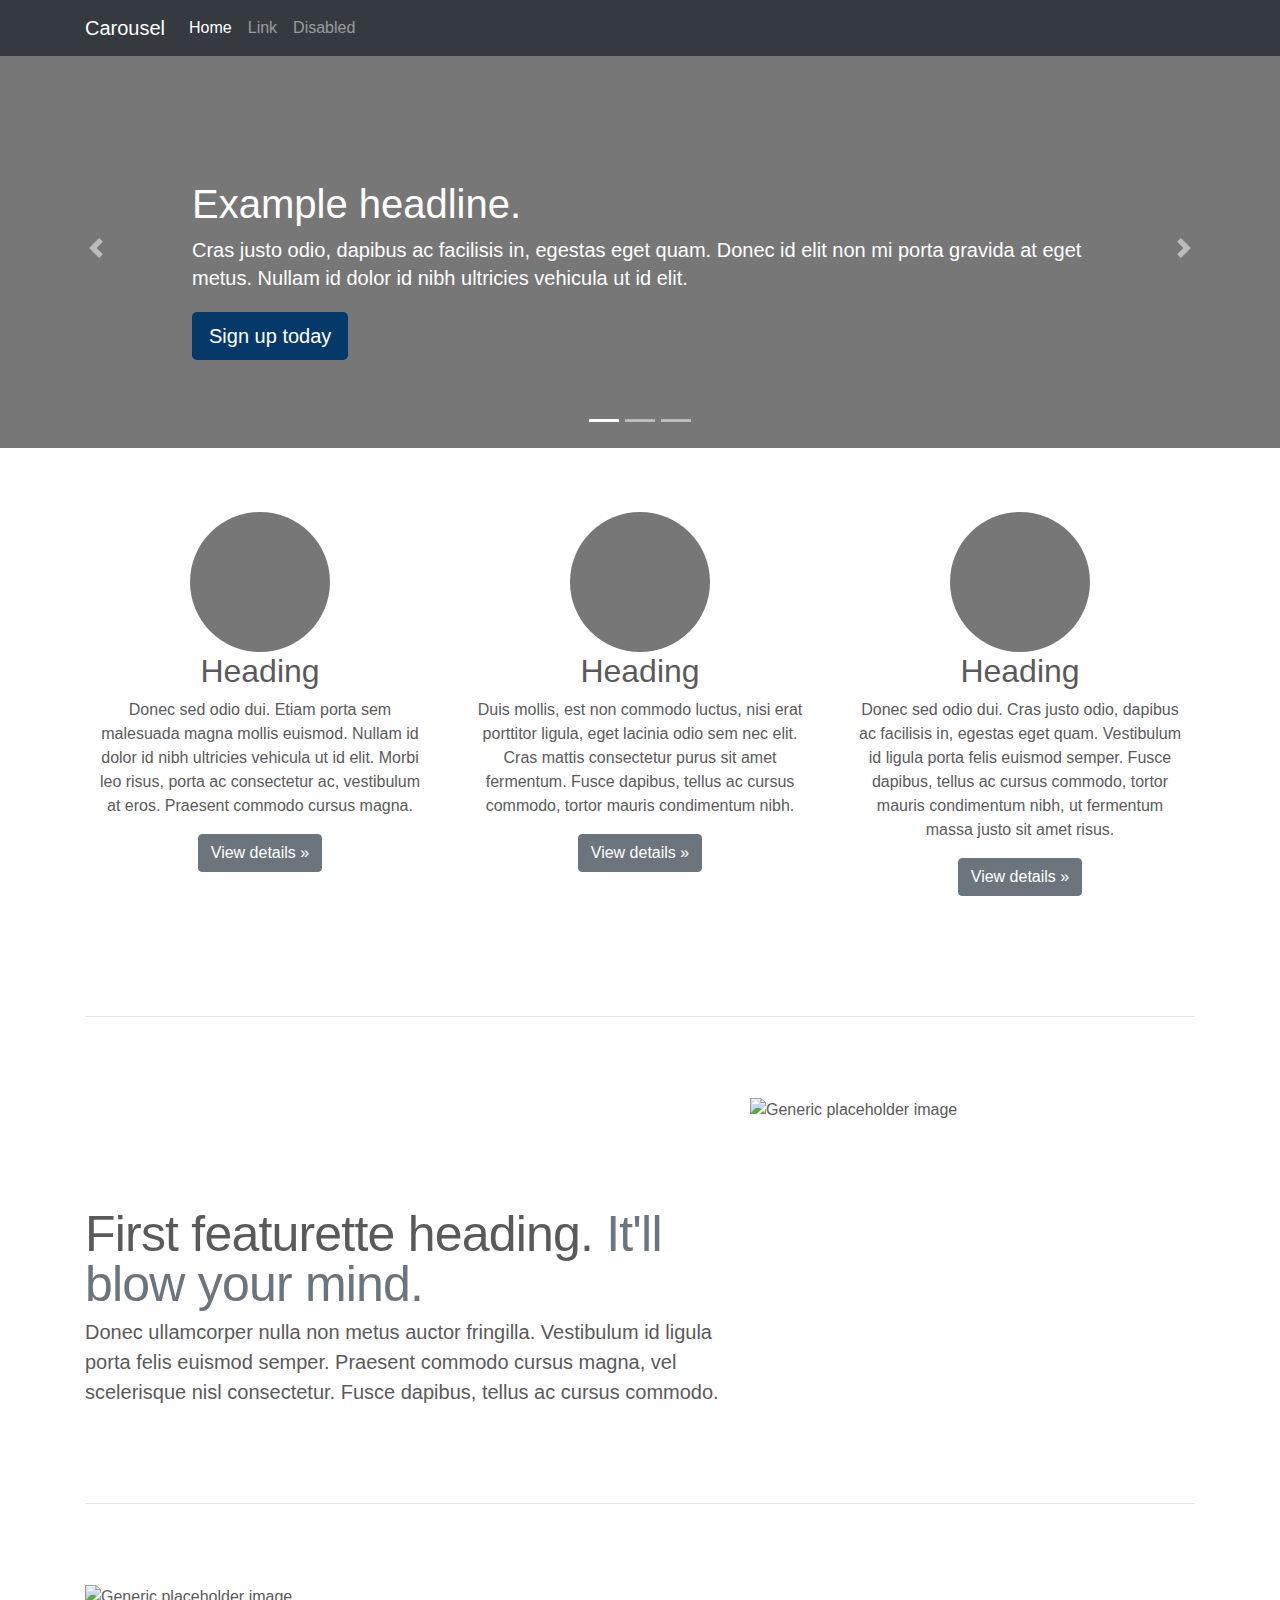
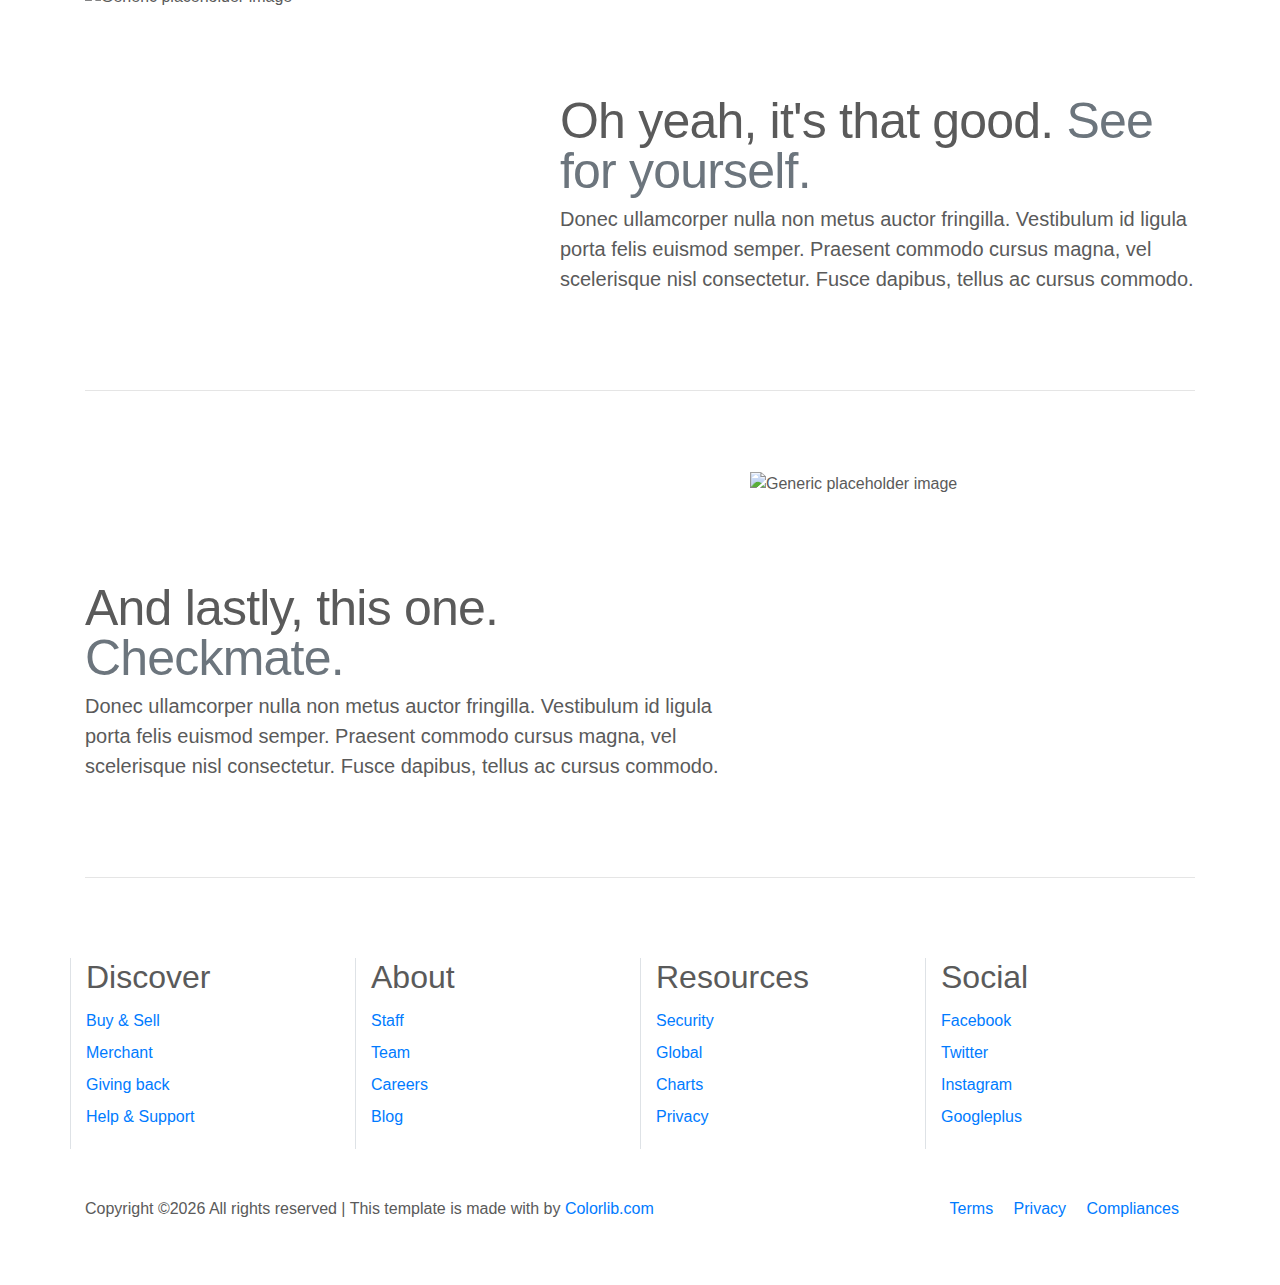
==== index.html @ 9c3c1d27 "1 commit" ====
<!doctype html>
<html lang="en">
  <head>
    <meta charset="utf-8">
    <meta name="viewport" content="width=device-width, initial-scale=1, shrink-to-fit=no">
    <meta name="description" content="">
    <meta name="author" content="">
    <link rel="icon" href="/docs/4.0/assets/img/favicons/favicon.ico">

    <title>1 land usptu</title>

    <!-- Bootstrap core CSS -->
    <link href="styles/bootstrap.min.css" rel="stylesheet">

    <!-- Custom styles for this template -->
    <link href="styles/style.css" rel="stylesheet">
  </head>
  <body>

    <header>
        
      <nav class="navbar navbar-expand-md navbar-dark fixed-top bg-dark">
        <div class="container">
        <a class="navbar-brand" href="#">Carousel</a>
        <button class="navbar-toggler" type="button" data-toggle="collapse" data-target="#navbarCollapse" aria-controls="navbarCollapse" aria-expanded="false" aria-label="Toggle navigation">
          <span class="navbar-toggler-icon"></span>
        </button>
        <div class="collapse navbar-collapse" id="navbarCollapse">
          <ul class="navbar-nav mr-auto">
            <li class="nav-item active">
              <a class="nav-link" href="#">Home <span class="sr-only">(current)</span></a>
            </li>
            <li class="nav-item">
              <a class="nav-link" href="#">Link</a>
            </li>
            <li class="nav-item">
              <a class="nav-link" href="#">Disabled</a>
            </li>
          </ul>
        </div>
        </div>
      </nav>
    </header>

    <main role="main">

      <div id="myCarousel" class="carousel slide" data-ride="carousel">
        <ol class="carousel-indicators">
          <li data-target="#myCarousel" data-slide-to="0" class="active"></li>
          <li data-target="#myCarousel" data-slide-to="1"></li>
          <li data-target="#myCarousel" data-slide-to="2"></li>
        </ol>
        <div class="carousel-inner">
          <div class="carousel-item active">
            <img class="first-slide" src="[data-uri]" alt="First slide">
            <div class="container">
              <div class="carousel-caption text-left">
                <h1>Example headline.</h1>
                <p>Cras justo odio, dapibus ac facilisis in, egestas eget quam. Donec id elit non mi porta gravida at eget metus. Nullam id dolor id nibh ultricies vehicula ut id elit.</p>
                <p><a class="btn btn-lg btn-main" href="#" role="button">Sign up today</a></p>
              </div>
            </div>
          </div>
          <div class="carousel-item">
            <img class="second-slide" src="[data-uri]" alt="Second slide">
            <div class="container">
              <div class="carousel-caption">
                <h1>Another example headline.</h1>
                <p>Cras justo odio, dapibus ac facilisis in, egestas eget quam. Donec id elit non mi porta gravida at eget metus. Nullam id dolor id nibh ultricies vehicula ut id elit.</p>
                <p><a class="btn btn-lg btn-main" href="#" role="button">Learn more</a></p>
              </div>
            </div>
          </div>
          <div class="carousel-item">
            <img class="third-slide" src="[data-uri]" alt="Third slide">
            <div class="container">
              <div class="carousel-caption text-right">
                <h1>One more for good measure.</h1>
                <p>Cras justo odio, dapibus ac facilisis in, egestas eget quam. Donec id elit non mi porta gravida at eget metus. Nullam id dolor id nibh ultricies vehicula ut id elit.</p>
                <p><a class="btn btn-lg btn-main" href="#" role="button">Browse gallery</a></p>
              </div>
            </div>
          </div>
        </div>
        <a class="carousel-control-prev" href="#myCarousel" role="button" data-slide="prev">
          <span class="carousel-control-prev-icon" aria-hidden="true"></span>
          <span class="sr-only">Previous</span>
        </a>
        <a class="carousel-control-next" href="#myCarousel" role="button" data-slide="next">
          <span class="carousel-control-next-icon" aria-hidden="true"></span>
          <span class="sr-only">Next</span>
        </a>
      </div>


      <!-- Marketing messaging and featurettes
      ================================================== -->
      <!-- Wrap the rest of the page in another container to center all the content. -->

      <div class="container marketing">

        <!-- Three columns of text below the carousel -->
        <div class="row">
          <div class="col-lg-4">
            <img class="rounded-circle" src="[data-uri]" alt="Generic placeholder image" width="140" height="140">
            <h2>Heading</h2>
            <p>Donec sed odio dui. Etiam porta sem malesuada magna mollis euismod. Nullam id dolor id nibh ultricies vehicula ut id elit. Morbi leo risus, porta ac consectetur ac, vestibulum at eros. Praesent commodo cursus magna.</p>
            <p><a class="btn btn-secondary" href="#" role="button">View details &raquo;</a></p>
          </div><!-- /.col-lg-4 -->
          <div class="col-lg-4">
            <img class="rounded-circle" src="[data-uri]" alt="Generic placeholder image" width="140" height="140">
            <h2>Heading</h2>
            <p>Duis mollis, est non commodo luctus, nisi erat porttitor ligula, eget lacinia odio sem nec elit. Cras mattis consectetur purus sit amet fermentum. Fusce dapibus, tellus ac cursus commodo, tortor mauris condimentum nibh.</p>
            <p><a class="btn btn-secondary" href="#" role="button">View details &raquo;</a></p>
          </div><!-- /.col-lg-4 -->
          <div class="col-lg-4">
            <img class="rounded-circle" src="[data-uri]" alt="Generic placeholder image" width="140" height="140">
            <h2>Heading</h2>
            <p>Donec sed odio dui. Cras justo odio, dapibus ac facilisis in, egestas eget quam. Vestibulum id ligula porta felis euismod semper. Fusce dapibus, tellus ac cursus commodo, tortor mauris condimentum nibh, ut fermentum massa justo sit amet risus.</p>
            <p><a class="btn btn-secondary" href="#" role="button">View details &raquo;</a></p>
          </div><!-- /.col-lg-4 -->
        </div><!-- /.row -->


        <!-- START THE FEATURETTES -->

        <hr class="featurette-divider">

        <div class="row featurette">
          <div class="col-md-7">
            <h2 class="featurette-heading">First featurette heading. <span class="text-muted">It'll blow your mind.</span></h2>
            <p class="lead">Donec ullamcorper nulla non metus auctor fringilla. Vestibulum id ligula porta felis euismod semper. Praesent commodo cursus magna, vel scelerisque nisl consectetur. Fusce dapibus, tellus ac cursus commodo.</p>
          </div>
          <div class="col-md-5">
            <img class="featurette-image img-fluid mx-auto" data-src="holder.js/500x500/auto" alt="Generic placeholder image">
          </div>
        </div>

        <hr class="featurette-divider">

        <div class="row featurette">
          <div class="col-md-7 order-md-2">
            <h2 class="featurette-heading">Oh yeah, it's that good. <span class="text-muted">See for yourself.</span></h2>
            <p class="lead">Donec ullamcorper nulla non metus auctor fringilla. Vestibulum id ligula porta felis euismod semper. Praesent commodo cursus magna, vel scelerisque nisl consectetur. Fusce dapibus, tellus ac cursus commodo.</p>
          </div>
          <div class="col-md-5 order-md-1">
            <img class="featurette-image img-fluid mx-auto" data-src="holder.js/500x500/auto" alt="Generic placeholder image">
          </div>
        </div>

        <hr class="featurette-divider">

        <div class="row featurette">
          <div class="col-md-7">
            <h2 class="featurette-heading">And lastly, this one. <span class="text-muted">Checkmate.</span></h2>
            <p class="lead">Donec ullamcorper nulla non metus auctor fringilla. Vestibulum id ligula porta felis euismod semper. Praesent commodo cursus magna, vel scelerisque nisl consectetur. Fusce dapibus, tellus ac cursus commodo.</p>
          </div>
          <div class="col-md-5">
            <img class="featurette-image img-fluid mx-auto" data-src="holder.js/500x500/auto" alt="Generic placeholder image">
          </div>
        </div>

        <hr class="featurette-divider">

        <!-- /END THE FEATURETTES -->

      </div><!-- /.container -->
      <footer class="footer-02">
        <div class="container">
        
        
        <div class="row">
        <div class="col-md-3 mb-md-0 mb-4 border-left">
        <h2 class="footer-heading">Discover</h2>
        <ul class="list-unstyled">
        <li><a href="#" class="py-1 d-block">Buy &amp; Sell</a></li>
        <li><a href="#" class="py-1 d-block">Merchant</a></li>
        <li><a href="#" class="py-1 d-block">Giving back</a></li>
        <li><a href="#" class="py-1 d-block">Help &amp; Support</a></li>
        </ul>
        </div>
        <div class="col-md-3 mb-md-0 mb-4 border-left">
        <h2 class="footer-heading">About</h2>
        <ul class="list-unstyled">
        <li><a href="#" class="py-1 d-block">Staff</a></li>
        <li><a href="#" class="py-1 d-block">Team</a></li>
        <li><a href="#" class="py-1 d-block">Careers</a></li>
        <li><a href="#" class="py-1 d-block">Blog</a></li>
        </ul>
        </div>
        <div class="col-md-3 mb-md-0 mb-4 border-left">
        <h2 class="footer-heading">Resources</h2>
        <ul class="list-unstyled">
        <li><a href="#" class="py-1 d-block">Security</a></li>
        <li><a href="#" class="py-1 d-block">Global</a></li>
        <li><a href="#" class="py-1 d-block">Charts</a></li>
        <li><a href="#" class="py-1 d-block">Privacy</a></li>
        </ul>
        </div>
        <div class="col-md-3 mb-md-0 mb-4 border-left">
        <h2 class="footer-heading">Social</h2>
        <ul class="list-unstyled">
        <li><a href="#" class="py-1 d-block">Facebook</a></li>
        <li><a href="#" class="py-1 d-block">Twitter</a></li>
        <li><a href="#" class="py-1 d-block">Instagram</a></li>
        <li><a href="#" class="py-1 d-block">Googleplus</a></li>
        </ul>
        </div>
        </div>
        
        <div class="row mt-5">
        <div class="col-md-6 col-lg-8">
        <p class="copyright">
        Copyright &copy;<script>document.write(new Date().getFullYear());</script> All rights reserved | This template is made with <i class="ion-ios-heart" aria-hidden="true"></i> by <a href="https://colorlib.com" target="_blank">Colorlib.com</a>
        </p>
        </div>
        <div class="col-md-6 col-lg-4 text-md-right">
        <p class="mb-0 list-unstyled">
        <a class="mr-md-3" href="#">Terms</a>
        <a class="mr-md-3" href="#">Privacy</a>
        <a class="mr-md-3" href="#">Compliances</a>
        </p>
        </div>
        </div>
        </div>
        </div>
        </footer>

      
    </main>

    <!-- Bootstrap core JavaScript
    ================================================== -->
    <!-- Placed at the end of the document so the pages load faster -->
    <script src="https://code.jquery.com/jquery-3.2.1.slim.min.js" integrity="sha384-KJ3o2DKtIkvYIK3UENzmM7KCkRr/rE9/Qpg6aAZGJwFDMVNA/GpGFF93hXpG5KkN" crossorigin="anonymous"></script>
    <script src="js/popper.min.js"></script>
    <script src="js/bootstrap.min.js"></script>
  </body>
</html>
---- styles/style.css ----
/* GLOBAL STYLES
-------------------------------------------------- */
/* Padding below the footer and lighter body text */

body {
    padding-top: 3rem;
    padding-bottom: 3rem;
    color: #5a5a5a;
  }
  
  
  /* CUSTOMIZE THE CAROUSEL
  -------------------------------------------------- */
  
  /* Carousel base class */
  .carousel {
    margin-bottom: 4rem;
  }
  /* Since positioning the image, we need to help out the caption */
  .carousel-caption {
    bottom: 3rem;
    z-index: 10;
  }
  
  /* Declare heights because of positioning of img element */
  .carousel-item {
    height: 35rem;
    background-color: #777;
  }
    @media only screen and (min-width: 768px) {
        div.carousel-item {
            height: 25rem;
        }
      }
       
  
  .carousel-item > img {
    position: absolute;
    top: 0;
    left: 0;
    min-width: 100%;
    height: 32rem;
  }
  .btn-main {
    background-color: #05396a;
    color: white;
}
.btn-main:hover {
    color:azure;
} 
  
  /* MARKETING CONTENT
  -------------------------------------------------- */
  
  /* Center align the text within the three columns below the carousel */
  .marketing .col-lg-4 {
    margin-bottom: 1.5rem;
    text-align: center;
  }
  .marketing h2 {
    font-weight: 400;
  }
  .marketing .col-lg-4 p {
    margin-right: .75rem;
    margin-left: .75rem;
  }
  
  
  /* Featurettes
  ------------------------- */
  
  .featurette-divider {
    margin: 5rem 0; /* Space out the Bootstrap <hr> more */
  }
  
  /* Thin out the marketing headings */
  .featurette-heading {
    font-weight: 300;
    line-height: 1;
    letter-spacing: -.05rem;
  }
  
  
  /* RESPONSIVE CSS
  -------------------------------------------------- */
  
  @media (min-width: 40em) {
    /* Bump up size of carousel content */
    .carousel-caption p {
      margin-bottom: 1.25rem;
      font-size: 1.25rem;
      line-height: 1.4;
    }
  
    .featurette-heading {
      font-size: 50px;
    }
  }
  
  @media (min-width: 62em) {
    .featurette-heading {
      margin-top: 7rem;
    }
  }
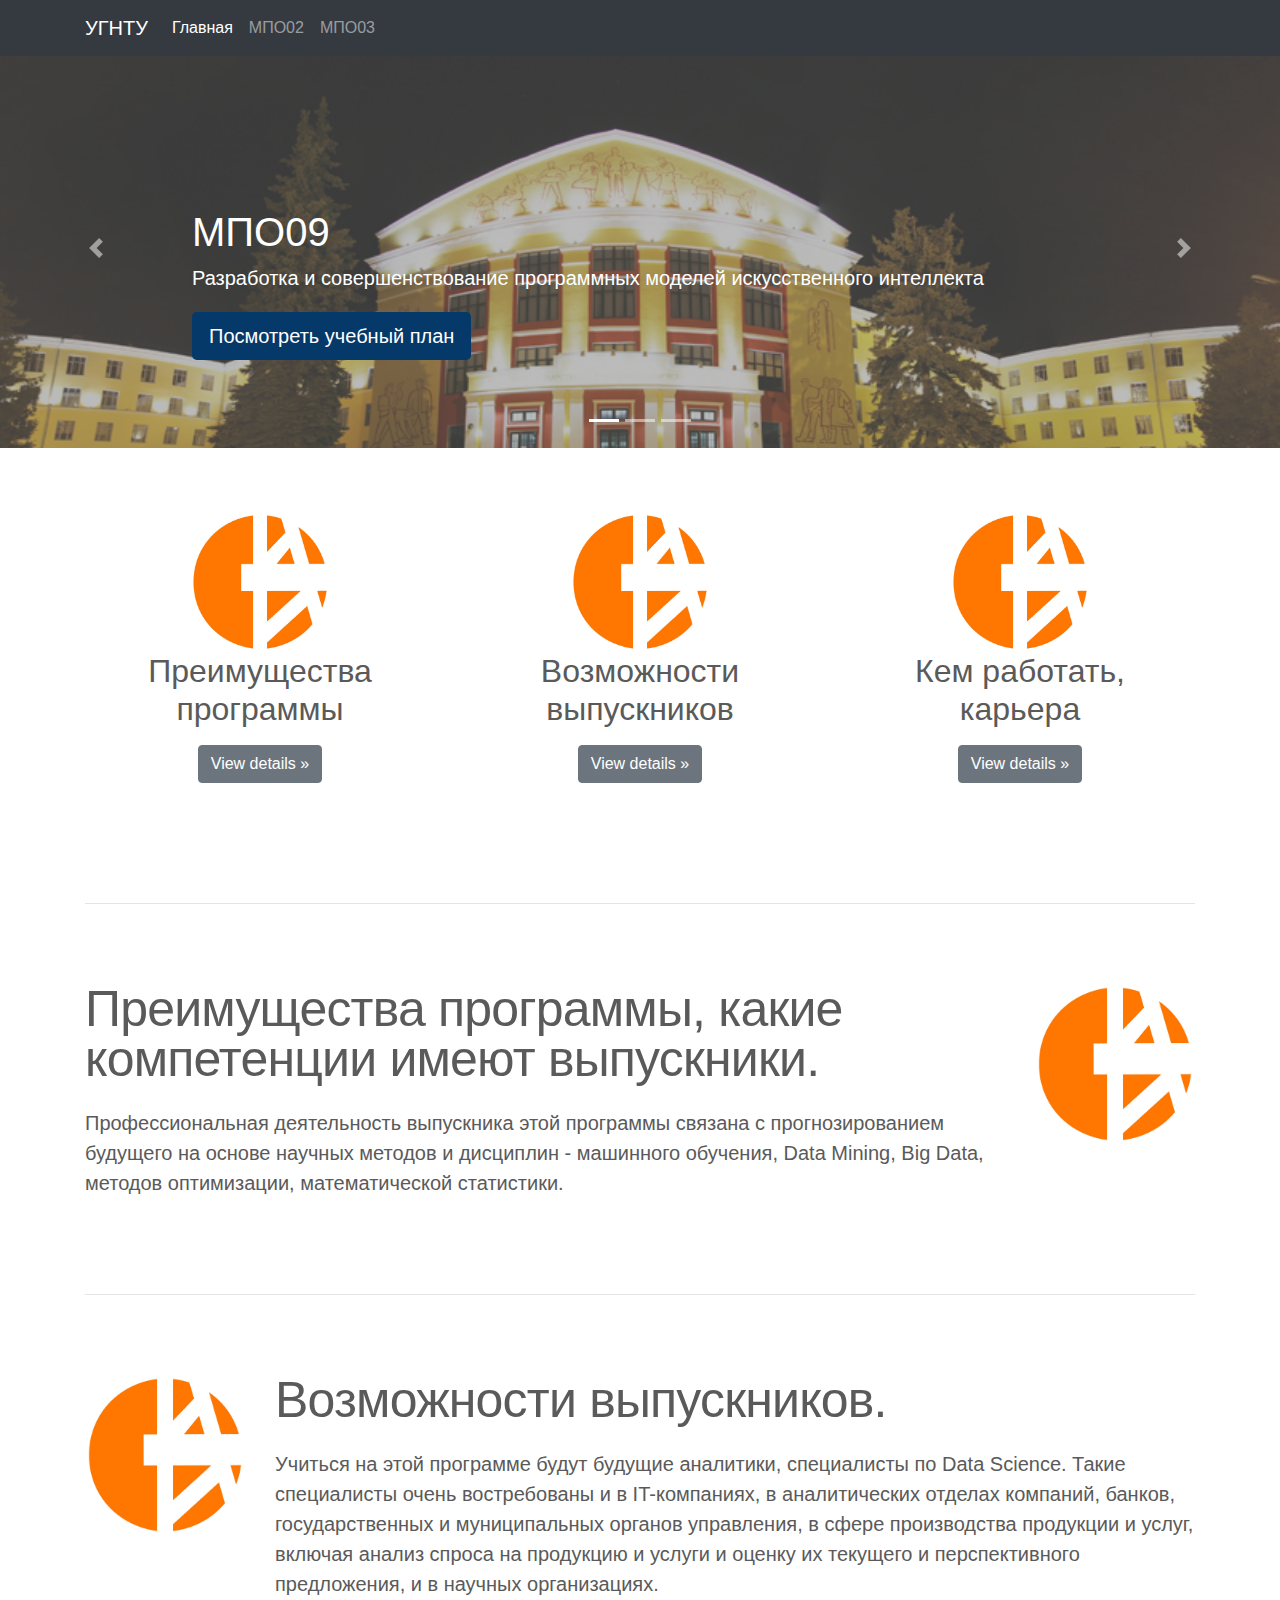
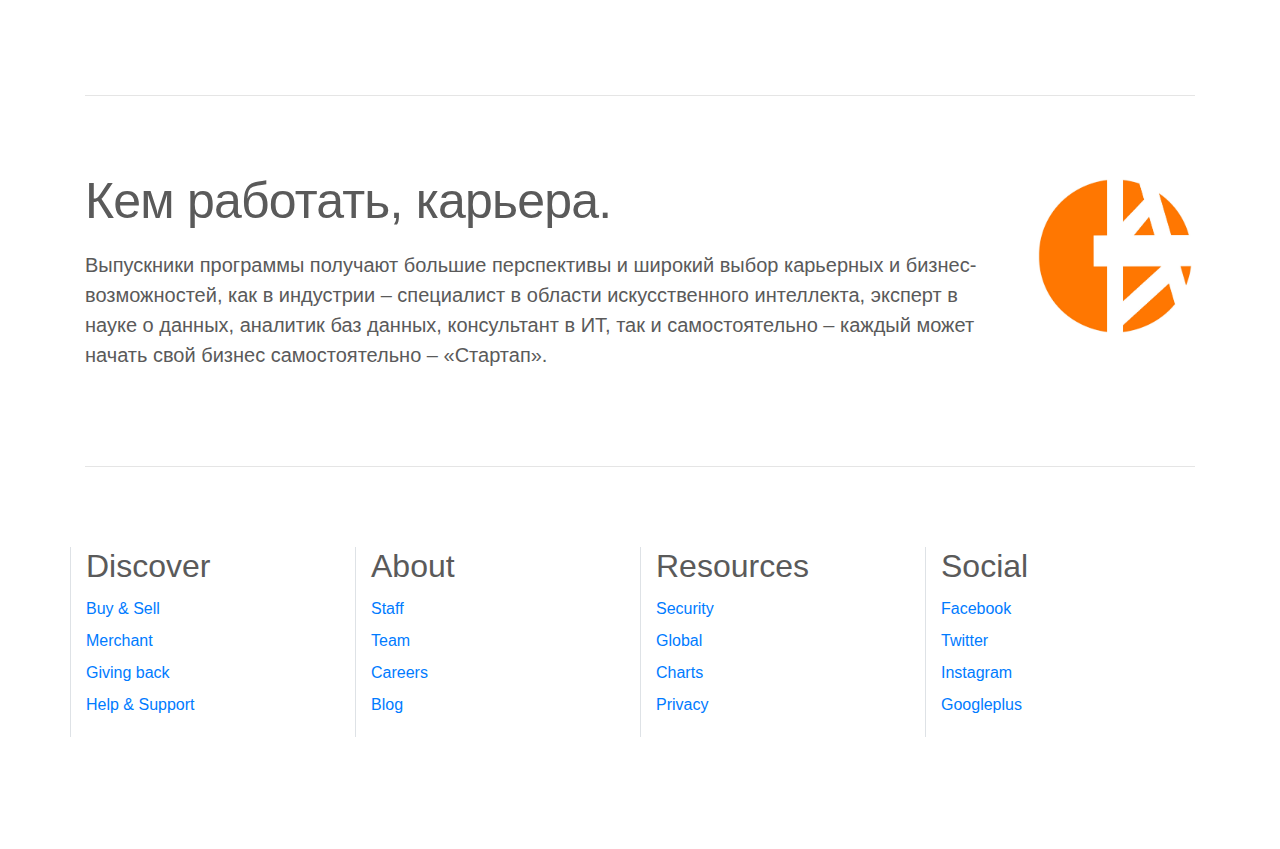
==== commit a7b88ab5: "gumer" ====
--- a/index.html
+++ b/index.html
@@ -8,7 +8,7 @@
     <meta name="author" content="">
     <link rel="icon" href="/docs/4.0/assets/img/favicons/favicon.ico">
 
-    <title>1 land usptu</title>
+    <title>МПО09</title>
 
     <!-- Bootstrap core CSS -->
     <link href="styles/bootstrap.min.css" rel="stylesheet">
@@ -22,20 +22,20 @@
         
       <nav class="navbar navbar-expand-md navbar-dark fixed-top bg-dark">
         <div class="container">
-        <a class="navbar-brand" href="#">Carousel</a>
+        <a class="navbar-brand" href="#">УГНТУ</a>
         <button class="navbar-toggler" type="button" data-toggle="collapse" data-target="#navbarCollapse" aria-controls="navbarCollapse" aria-expanded="false" aria-label="Toggle navigation">
           <span class="navbar-toggler-icon"></span>
         </button>
         <div class="collapse navbar-collapse" id="navbarCollapse">
           <ul class="navbar-nav mr-auto">
             <li class="nav-item active">
-              <a class="nav-link" href="#">Home <span class="sr-only">(current)</span></a>
+              <a class="nav-link" href="https://old.rusoil.net/page/razrabotka-i-sovershenstvovanie-programmnyh-modeley-iskusstvennogo-intellekta-mpo09">Главная <span class="sr-only">(current)</span></a>
             </li>
             <li class="nav-item">
-              <a class="nav-link" href="#">Link</a>
+              <a class="nav-link" href="#">МПО02</a>
             </li>
             <li class="nav-item">
-              <a class="nav-link" href="#">Disabled</a>
+              <a class="nav-link" href="#">МПО03</a>
             </li>
           </ul>
         </div>
@@ -53,27 +53,27 @@
         </ol>
         <div class="carousel-inner">
           <div class="carousel-item active">
-            <img class="first-slide" src="[data-uri]" alt="First slide">
+            <img class="first-slide" src="assets/images/usptu.jpg" alt="First slide">
             <div class="container">
               <div class="carousel-caption text-left">
-                <h1>Example headline.</h1>
-                <p>Cras justo odio, dapibus ac facilisis in, egestas eget quam. Donec id elit non mi porta gravida at eget metus. Nullam id dolor id nibh ultricies vehicula ut id elit.</p>
-                <p><a class="btn btn-lg btn-main" href="#" role="button">Sign up today</a></p>
+                <h1>МПО09</h1>
+                <p>Разработка и совершенствование программных моделей искусственного интеллекта</p>
+                <p><a class="btn btn-lg btn-main" href="#" role="button">Посмотреть учебный план</a></p>
               </div>
             </div>
           </div>
           <div class="carousel-item">
-            <img class="second-slide" src="[data-uri]" alt="Second slide">
+            <img class="second-slide" src="" alt="Second slide">
             <div class="container">
               <div class="carousel-caption">
-                <h1>Another example headline.</h1>
+                <h1>[PH]</h1>
                 <p>Cras justo odio, dapibus ac facilisis in, egestas eget quam. Donec id elit non mi porta gravida at eget metus. Nullam id dolor id nibh ultricies vehicula ut id elit.</p>
                 <p><a class="btn btn-lg btn-main" href="#" role="button">Learn more</a></p>
               </div>
             </div>
           </div>
           <div class="carousel-item">
-            <img class="third-slide" src="[data-uri]" alt="Third slide">
+            <img class="third-slide" src="" alt="Third slide">
             <div class="container">
               <div class="carousel-caption text-right">
                 <h1>One more for good measure.</h1>
@@ -103,22 +103,26 @@
         <!-- Three columns of text below the carousel -->
         <div class="row">
           <div class="col-lg-4">
-            <img class="rounded-circle" src="[data-uri]" alt="Generic placeholder image" width="140" height="140">
-            <h2>Heading</h2>
-            <p>Donec sed odio dui. Etiam porta sem malesuada magna mollis euismod. Nullam id dolor id nibh ultricies vehicula ut id elit. Morbi leo risus, porta ac consectetur ac, vestibulum at eros. Praesent commodo cursus magna.</p>
-            <p><a class="btn btn-secondary" href="#" role="button">View details &raquo;</a></p>
+            <img class="rounded-circle" src="assets/images/logo.jpg" alt="logo" width="140" height="140">
+            <h2>Преимущества программы
+             </h2>
+            <p></p>
+            <p><button id="btn1" class="btn btn-secondary" href="#" role="button">View details &raquo;</button></p>
           </div><!-- /.col-lg-4 -->
           <div class="col-lg-4">
-            <img class="rounded-circle" src="[data-uri]" alt="Generic placeholder image" width="140" height="140">
-            <h2>Heading</h2>
-            <p>Duis mollis, est non commodo luctus, nisi erat porttitor ligula, eget lacinia odio sem nec elit. Cras mattis consectetur purus sit amet fermentum. Fusce dapibus, tellus ac cursus commodo, tortor mauris condimentum nibh.</p>
-            <p><a class="btn btn-secondary" href="#" role="button">View details &raquo;</a></p>
+            <img class="rounded-circle" src="assets/images/logo.jpg" alt="logo" width="140" height="140">
+            <h2>Возможности
+              выпускников</h2>
+            <p></p>
+            <p><button id="btn2" class="btn btn-secondary" href="#" role="button">View details &raquo;</button></p>
           </div><!-- /.col-lg-4 -->
           <div class="col-lg-4">
-            <img class="rounded-circle" src="[data-uri]" alt="Generic placeholder image" width="140" height="140">
-            <h2>Heading</h2>
-            <p>Donec sed odio dui. Cras justo odio, dapibus ac facilisis in, egestas eget quam. Vestibulum id ligula porta felis euismod semper. Fusce dapibus, tellus ac cursus commodo, tortor mauris condimentum nibh, ut fermentum massa justo sit amet risus.</p>
-            <p><a class="btn btn-secondary" href="#" role="button">View details &raquo;</a></p>
+            <img class="rounded-circle" src="assets/images/logo.jpg" alt="logo" width="140" height="140">
+            <h2>Кем работать,
+              <br>карьера
+            </h2>
+            <p></p>
+            <p><button id="btn3" class="btn btn-secondary" href="#" role="button">View details &raquo;</button></p>
           </div><!-- /.col-lg-4 -->
         </div><!-- /.row -->
 
@@ -127,37 +131,53 @@
 
         <hr class="featurette-divider">
 
-        <div class="row featurette">
-          <div class="col-md-7">
-            <h2 class="featurette-heading">First featurette heading. <span class="text-muted">It'll blow your mind.</span></h2>
-            <p class="lead">Donec ullamcorper nulla non metus auctor fringilla. Vestibulum id ligula porta felis euismod semper. Praesent commodo cursus magna, vel scelerisque nisl consectetur. Fusce dapibus, tellus ac cursus commodo.</p>
-          </div>
-          <div class="col-md-5">
-            <img class="featurette-image img-fluid mx-auto" data-src="holder.js/500x500/auto" alt="Generic placeholder image">
-          </div>
-        </div>
-
-        <hr class="featurette-divider">
-
-        <div class="row featurette">
-          <div class="col-md-7 order-md-2">
-            <h2 class="featurette-heading">Oh yeah, it's that good. <span class="text-muted">See for yourself.</span></h2>
-            <p class="lead">Donec ullamcorper nulla non metus auctor fringilla. Vestibulum id ligula porta felis euismod semper. Praesent commodo cursus magna, vel scelerisque nisl consectetur. Fusce dapibus, tellus ac cursus commodo.</p>
-          </div>
-          <div class="col-md-5 order-md-1">
-            <img class="featurette-image img-fluid mx-auto" data-src="holder.js/500x500/auto" alt="Generic placeholder image">
-          </div>
-        </div>
-
-        <hr class="featurette-divider">
-
-        <div class="row featurette">
-          <div class="col-md-7">
-            <h2 class="featurette-heading">And lastly, this one. <span class="text-muted">Checkmate.</span></h2>
-            <p class="lead">Donec ullamcorper nulla non metus auctor fringilla. Vestibulum id ligula porta felis euismod semper. Praesent commodo cursus magna, vel scelerisque nisl consectetur. Fusce dapibus, tellus ac cursus commodo.</p>
-          </div>
-          <div class="col-md-5">
-            <img class="featurette-image img-fluid mx-auto" data-src="holder.js/500x500/auto" alt="Generic placeholder image">
+        <div id="first-block" class="row featurette">
+          <div class="col-md-10">
+            <h2 class="featurette-heading">Преимущества программы, какие
+              компетенции
+              имеют
+              выпускники. 
+              <span class="text-muted"></span></h2>
+            <p class="lead">Профессиональная деятельность выпускника этой программы связана с прогнозированием будущего
+              на основе научных методов и дисциплин - машинного обучения, Data Mining, Big Data, методов
+              оптимизации, математической статистики.</p>
+          </div>
+          <div class="col-md-2">
+            <img class="featurette-image img-fluid mx-auto" src="assets/images/logo.jpg" alt="logo">
+          </div>
+        </div>
+
+        <hr class="featurette-divider">
+
+        <div id="second-block" class="row featurette">
+          <div class="col-md-10 order-md-2">
+            <h2 class="featurette-heading">Возможности
+              выпускников. <span class="text-muted"></span></h2>
+            <p class="lead">Учиться на этой программе будут будущие аналитики, специалисты по Data Science. Такие
+              специалисты очень востребованы и в IT-компаниях, в аналитических отделах компаний, банков,
+              государственных и муниципальных органов управления, в сфере производства продукции и услуг,
+              включая анализ спроса на продукцию и услуги и оценку их текущего и перспективного предложения, и
+              в научных организациях.</p>
+          </div>
+          <div class="col-md-2 order-md-1">
+            <img class="featurette-image img-fluid mx-auto" src="assets/images/logo.jpg" alt="logo">
+          </div>
+        </div>
+
+        <hr class="featurette-divider">
+
+        <div id="third-block" class="row featurette">
+          <div class="col-md-10">
+            <h2 class="featurette-heading">Кем работать, карьера.
+               <span class="text-muted"></span></h2>
+            <p class="lead">Выпускники программы получают большие перспективы и широкий выбор
+              карьерных и бизнес-возможностей, как в индустрии – специалист в области
+              искусственного интеллекта, эксперт в науке о данных, аналитик баз данных,
+              консультант в ИТ, так и самостоятельно – каждый может начать свой бизнес
+              самостоятельно – «Стартап».</p>
+          </div>
+          <div class="col-md-2">
+            <img class="featurette-image img-fluid mx-auto" src="assets/images/logo.jpg" alt="logo">
           </div>
         </div>
 
@@ -211,15 +231,9 @@
         
         <div class="row mt-5">
         <div class="col-md-6 col-lg-8">
-        <p class="copyright">
-        Copyright &copy;<script>document.write(new Date().getFullYear());</script> All rights reserved | This template is made with <i class="ion-ios-heart" aria-hidden="true"></i> by <a href="https://colorlib.com" target="_blank">Colorlib.com</a>
-        </p>
-        </div>
-        <div class="col-md-6 col-lg-4 text-md-right">
-        <p class="mb-0 list-unstyled">
-        <a class="mr-md-3" href="#">Terms</a>
-        <a class="mr-md-3" href="#">Privacy</a>
-        <a class="mr-md-3" href="#">Compliances</a>
+
+        </div>
+
         </p>
         </div>
         </div>
@@ -235,6 +249,7 @@
     <!-- Placed at the end of the document so the pages load faster -->
     <script src="https://code.jquery.com/jquery-3.2.1.slim.min.js" integrity="sha384-KJ3o2DKtIkvYIK3UENzmM7KCkRr/rE9/Qpg6aAZGJwFDMVNA/GpGFF93hXpG5KkN" crossorigin="anonymous"></script>
     <script src="js/popper.min.js"></script>
+    <script src="js/script.js"></script>
     <script src="js/bootstrap.min.js"></script>
   </body>
 </html>
--- a/styles/style.css
+++ b/styles/style.css
@@ -47,7 +47,11 @@
 }
 .btn-main:hover {
     color:azure;
+}
+.first-slide{
+  opacity: 50%;
 } 
+
   
   /* MARKETING CONTENT
   -------------------------------------------------- */
@@ -94,12 +98,6 @@
   
     .featurette-heading {
       font-size: 50px;
+      margin-bottom: 1.5rem
     }
   }
-  
-  @media (min-width: 62em) {
-    .featurette-heading {
-      margin-top: 7rem;
-    }
-  }
-  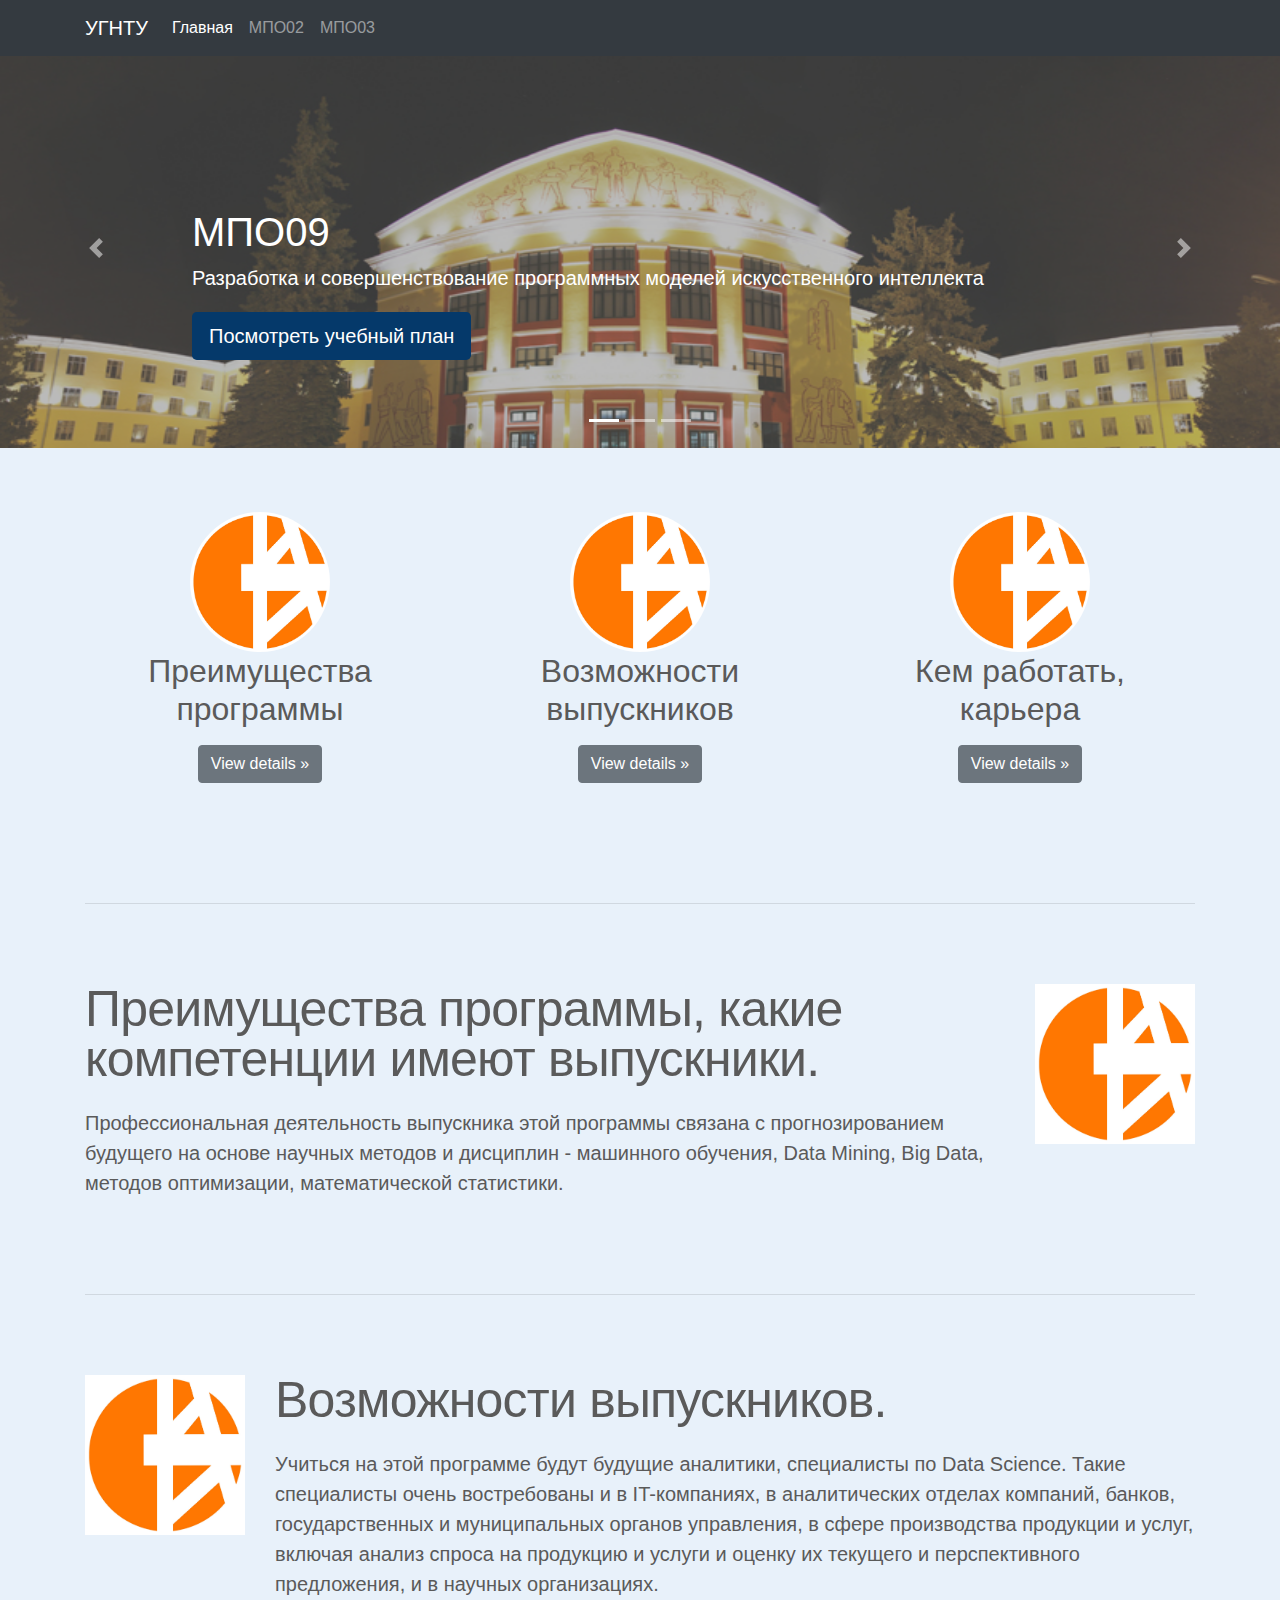
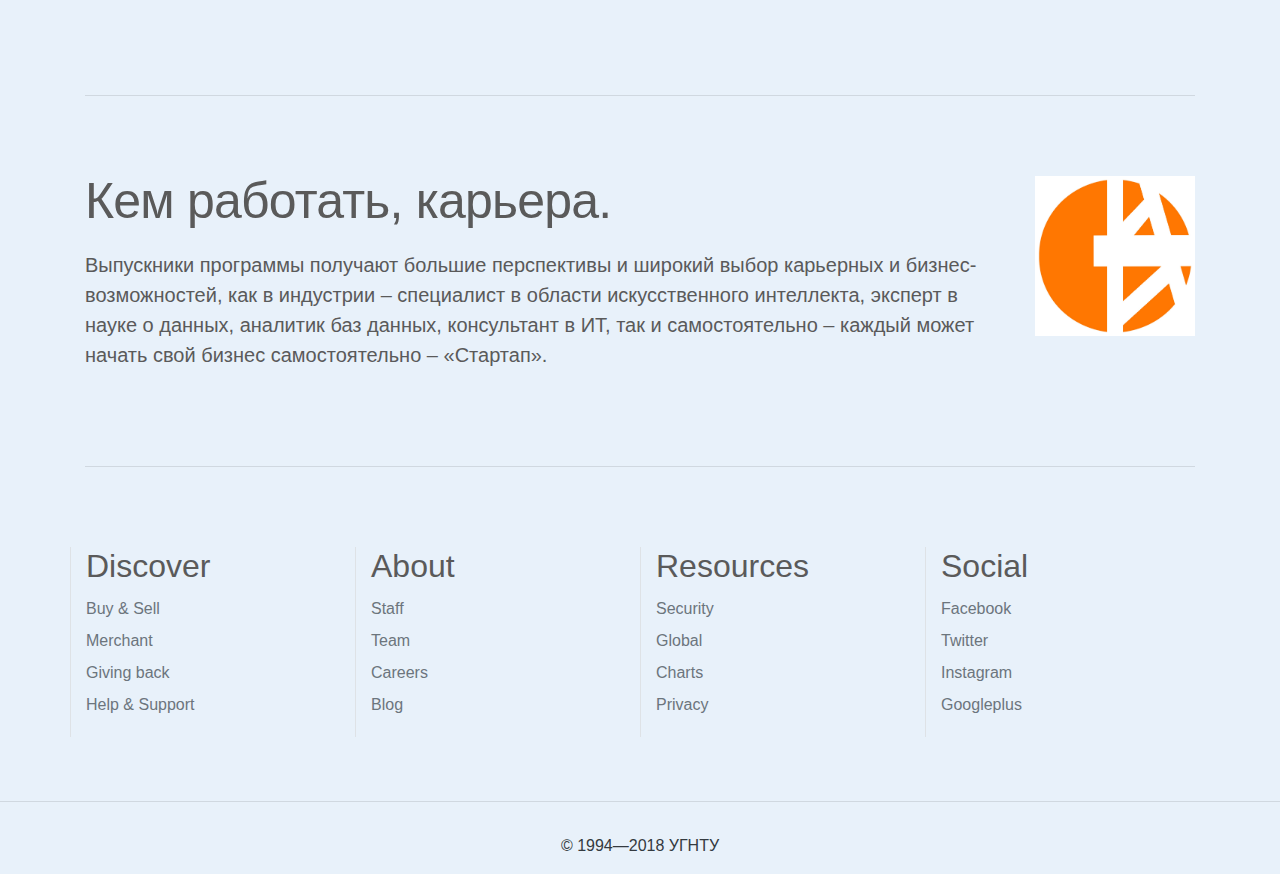
==== commit 5e1f5cc1: "footer" ====
--- a/index.html
+++ b/index.html
@@ -76,7 +76,7 @@
             <img class="third-slide" src="" alt="Third slide">
             <div class="container">
               <div class="carousel-caption text-right">
-                <h1>One more for good measure.</h1>
+                <h1>[PH]]</h1>
                 <p>Cras justo odio, dapibus ac facilisis in, egestas eget quam. Donec id elit non mi porta gravida at eget metus. Nullam id dolor id nibh ultricies vehicula ut id elit.</p>
                 <p><a class="btn btn-lg btn-main" href="#" role="button">Browse gallery</a></p>
               </div>
@@ -187,61 +187,53 @@
 
       </div><!-- /.container -->
       <footer class="footer-02">
-        <div class="container">
-        
-        
-        <div class="row">
+        <div class="container footer-block">
+          <div class="row">
+          <div class="col-md-3 mb-md-0 mb-4 border-left">
+          <h2 class="footer-heading">Discover</h2>
+          <ul class="list-unstyled">
+            <li><a href="#" class="py-1 d-block text-secondary">Buy &amp; Sell</a></li>
+            <li><a href="#" class="py-1 d-block text-secondary">Merchant</a></li>
+            <li><a href="#" class="py-1 d-block text-secondary">Giving back</a></li>
+            <li><a href="#" class="py-1 d-block text-secondary">Help &amp; Support</a></li>
+          </ul>
+        </div>
         <div class="col-md-3 mb-md-0 mb-4 border-left">
-        <h2 class="footer-heading">Discover</h2>
-        <ul class="list-unstyled">
-        <li><a href="#" class="py-1 d-block">Buy &amp; Sell</a></li>
-        <li><a href="#" class="py-1 d-block">Merchant</a></li>
-        <li><a href="#" class="py-1 d-block">Giving back</a></li>
-        <li><a href="#" class="py-1 d-block">Help &amp; Support</a></li>
-        </ul>
+          <h2 class="footer-heading">About</h2>
+          <ul class="list-unstyled">
+            <li><a href="#" class="py-1 d-block text-secondary">Staff</a></li>
+            <li><a href="#" class="py-1 d-block text-secondary">Team</a></li>
+            <li><a href="#" class="py-1 d-block text-secondary">Careers</a></li>
+            <li><a href="#" class="py-1 d-block text-secondary">Blog</a></li>
+          </ul>
         </div>
         <div class="col-md-3 mb-md-0 mb-4 border-left">
-        <h2 class="footer-heading">About</h2>
-        <ul class="list-unstyled">
-        <li><a href="#" class="py-1 d-block">Staff</a></li>
-        <li><a href="#" class="py-1 d-block">Team</a></li>
-        <li><a href="#" class="py-1 d-block">Careers</a></li>
-        <li><a href="#" class="py-1 d-block">Blog</a></li>
-        </ul>
+          <h2 class="footer-heading">Resources</h2>
+          <ul class="list-unstyled">
+            <li><a href="#" class="py-1 d-block text-secondary">Security</a></li>
+            <li><a href="#" class="py-1 d-block text-secondary">Global</a></li>
+            <li><a href="#" class="py-1 d-block text-secondary">Charts</a></li>
+            <li><a href="#" class="py-1 d-block text-secondary">Privacy</a></li>
+          </ul>
         </div>
         <div class="col-md-3 mb-md-0 mb-4 border-left">
-        <h2 class="footer-heading">Resources</h2>
-        <ul class="list-unstyled">
-        <li><a href="#" class="py-1 d-block">Security</a></li>
-        <li><a href="#" class="py-1 d-block">Global</a></li>
-        <li><a href="#" class="py-1 d-block">Charts</a></li>
-        <li><a href="#" class="py-1 d-block">Privacy</a></li>
-        </ul>
-        </div>
-        <div class="col-md-3 mb-md-0 mb-4 border-left">
-        <h2 class="footer-heading">Social</h2>
-        <ul class="list-unstyled">
-        <li><a href="#" class="py-1 d-block">Facebook</a></li>
-        <li><a href="#" class="py-1 d-block">Twitter</a></li>
-        <li><a href="#" class="py-1 d-block">Instagram</a></li>
-        <li><a href="#" class="py-1 d-block">Googleplus</a></li>
-        </ul>
-        </div>
-        </div>
-        
-        <div class="row mt-5">
-        <div class="col-md-6 col-lg-8">
-
-        </div>
-
-        </p>
-        </div>
-        </div>
-        </div>
-        </div>
-        </footer>
-
-      
+          <h2 class="footer-heading">Social</h2>
+          <ul class="list-unstyled">
+            <li><a href="#" class="py-1 d-block text-secondary">Facebook</a></li>
+            <li><a href="#" class="py-1 d-block text-secondary">Twitter</a></li>
+            <li><a href="#" class="py-1 d-block text-secondary">Instagram</a></li>
+            <li><a href="#" class="py-1 d-block text-secondary">Googleplus</a></li>
+          </ul>
+        </div>
+        </div>
+        </div>
+        </div>
+      </div>
+      <hr>
+      <div class="footer-bottom text-center p-3" style="color: #05396a;">
+        <a class="text-dark" href="http://www.pk.rusoil.net/page/perechen-programm-magistratury/">© 1994—2018 УГНТУ</a>
+      </div>
+    </footer>
     </main>
 
     <!-- Bootstrap core JavaScript
--- a/styles/style.css
+++ b/styles/style.css
@@ -4,8 +4,8 @@
 
 body {
     padding-top: 3rem;
-    padding-bottom: 3rem;
     color: #5a5a5a;
+    background: #e8f1fa;;
   }
   
   
@@ -51,6 +51,11 @@
 .first-slide{
   opacity: 50%;
 } 
+
+.footer-block {
+  padding-bottom: 3rem;
+}
+  
 
   
   /* MARKETING CONTENT
